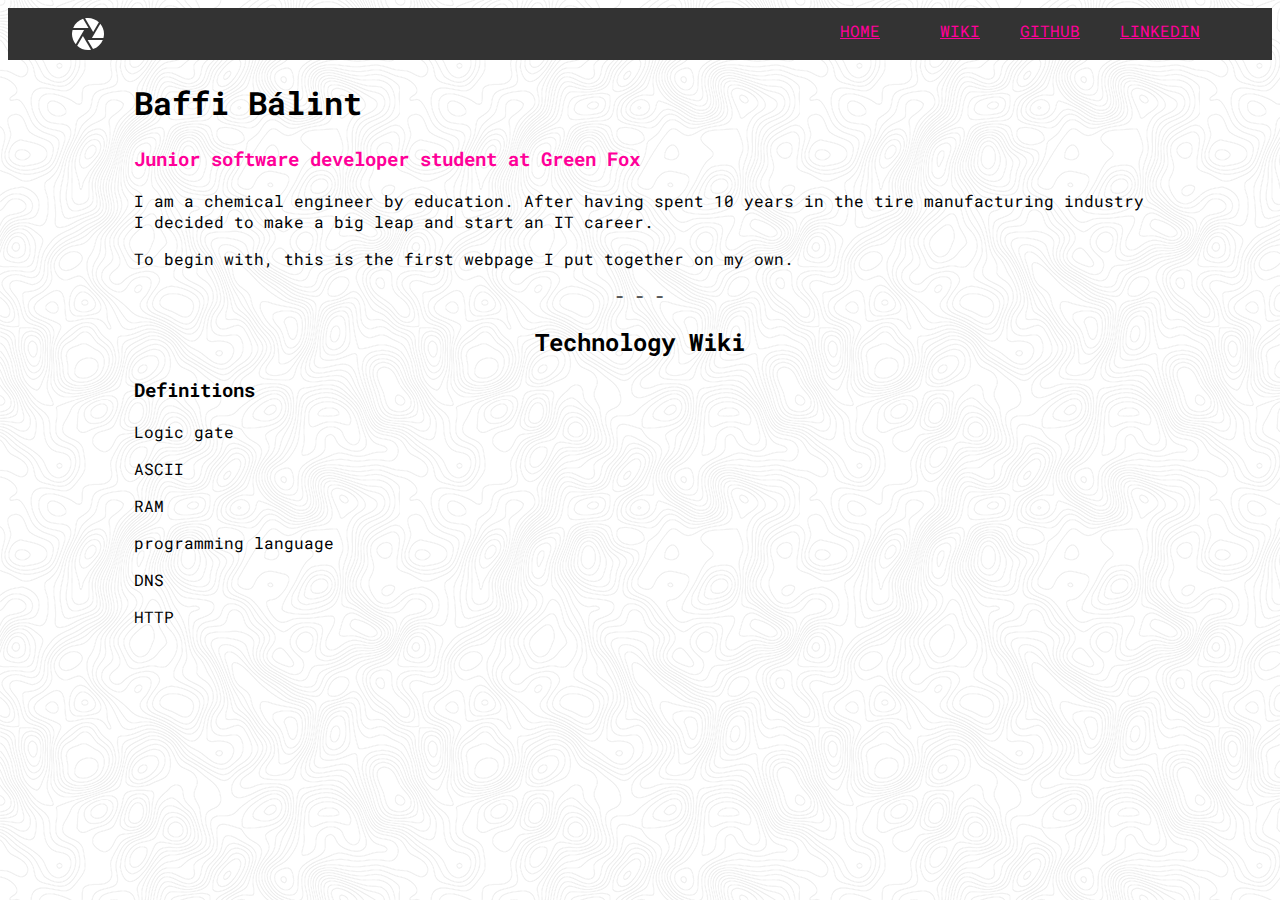
==== index.html @ ace21066 "index comment modified" ====
<!DOCTYPE html>
<html>

<!--jflrwfmiwrfmroifw-->

<head>
    <meta charset="UTF-8">
    <title>Baffi Bálint</title>
    <link rel="stylesheet" href="styles.css">
</head>

<body>
    <div id="header">
        <div style="display: inline-block;">
            <img src="assets/aperture.svg" alt="aperture" id="aperture">
        </div>
        <nav class="menu" style="display: inline-block;">
            <!-- comment-->
            <span><a href="index.html" id="home">HOME</a></span>
            <span><a href="https://wikipedia.org" target="blank" id="wiki">WIKI</a></span>
            <span><a href="https://github.com/bafbal/bafbal.github.io" target="blank" id="github">GITHUB</a></span>
            <span><a href="https://www.linkedin.com/in/balint-baffi/" target="blank" id="linkedin">LINKEDIN</a></span>
        </nav>

    </div>

    <div class="text">
        <h1>Baffi Bálint</h1>
        <h3 id="job-position">Junior software developer student at Green Fox</h3>
        <p>I am a chemical engineer by education. After having spent 10 years in the tire manufacturing industry I
            decided to make a big leap and start an IT career.</p>
        <p> To begin with, this is the first webpage I put together on my own.</p>
        <p id="dashes">- - -</p>
        <h2 id="techWiki">Technology Wiki</h2>
        <h3>Definitions</h3>
        <p>Logic gate</p>
        <p>ASCII</p>
        <p>RAM</p>
        <p>programming language</p>
        <p>DNS</p>
        <p>HTTP</p>
    </div>

</body>

</html>
---- styles.css ----
@import url('https://fonts.googleapis.com/css2?family=Roboto+Mono&display=swap');

body {
    background-image: url('assets/topography.png');
    font-family: 'Roboto Mono';
    /*padding: 0, 10%; */
}
.text { /* comment */
    margin: auto;
    padding-left: 10%;
    padding-right: 10%;
}

#job-position {
    color: #ff0099;
}

#dashes {
    text-align: center;
}

#techWiki {
    text-align: center;
}

a {
    color: #ff0099;
}

#header {
    background-color: #333333;
    height: 52px;
}

#aperture {
    margin-left: 200%;
    margin-top: 10px;
    height: 32px;
}


#home {
    position: absolute;
    top: 20px;
    right: 400px;
}

#wiki {
    position: absolute;
    top: 20px;
    right: 300px;
}

#github {
    position: absolute;
    top: 20px;
    right: 200px;
}

#linkedin {
    position: absolute;
    top: 20px;
    right: 80px;
}

/*.header-Pic::after {
    content: "...";
    display: block;
    text-align: center;
} */
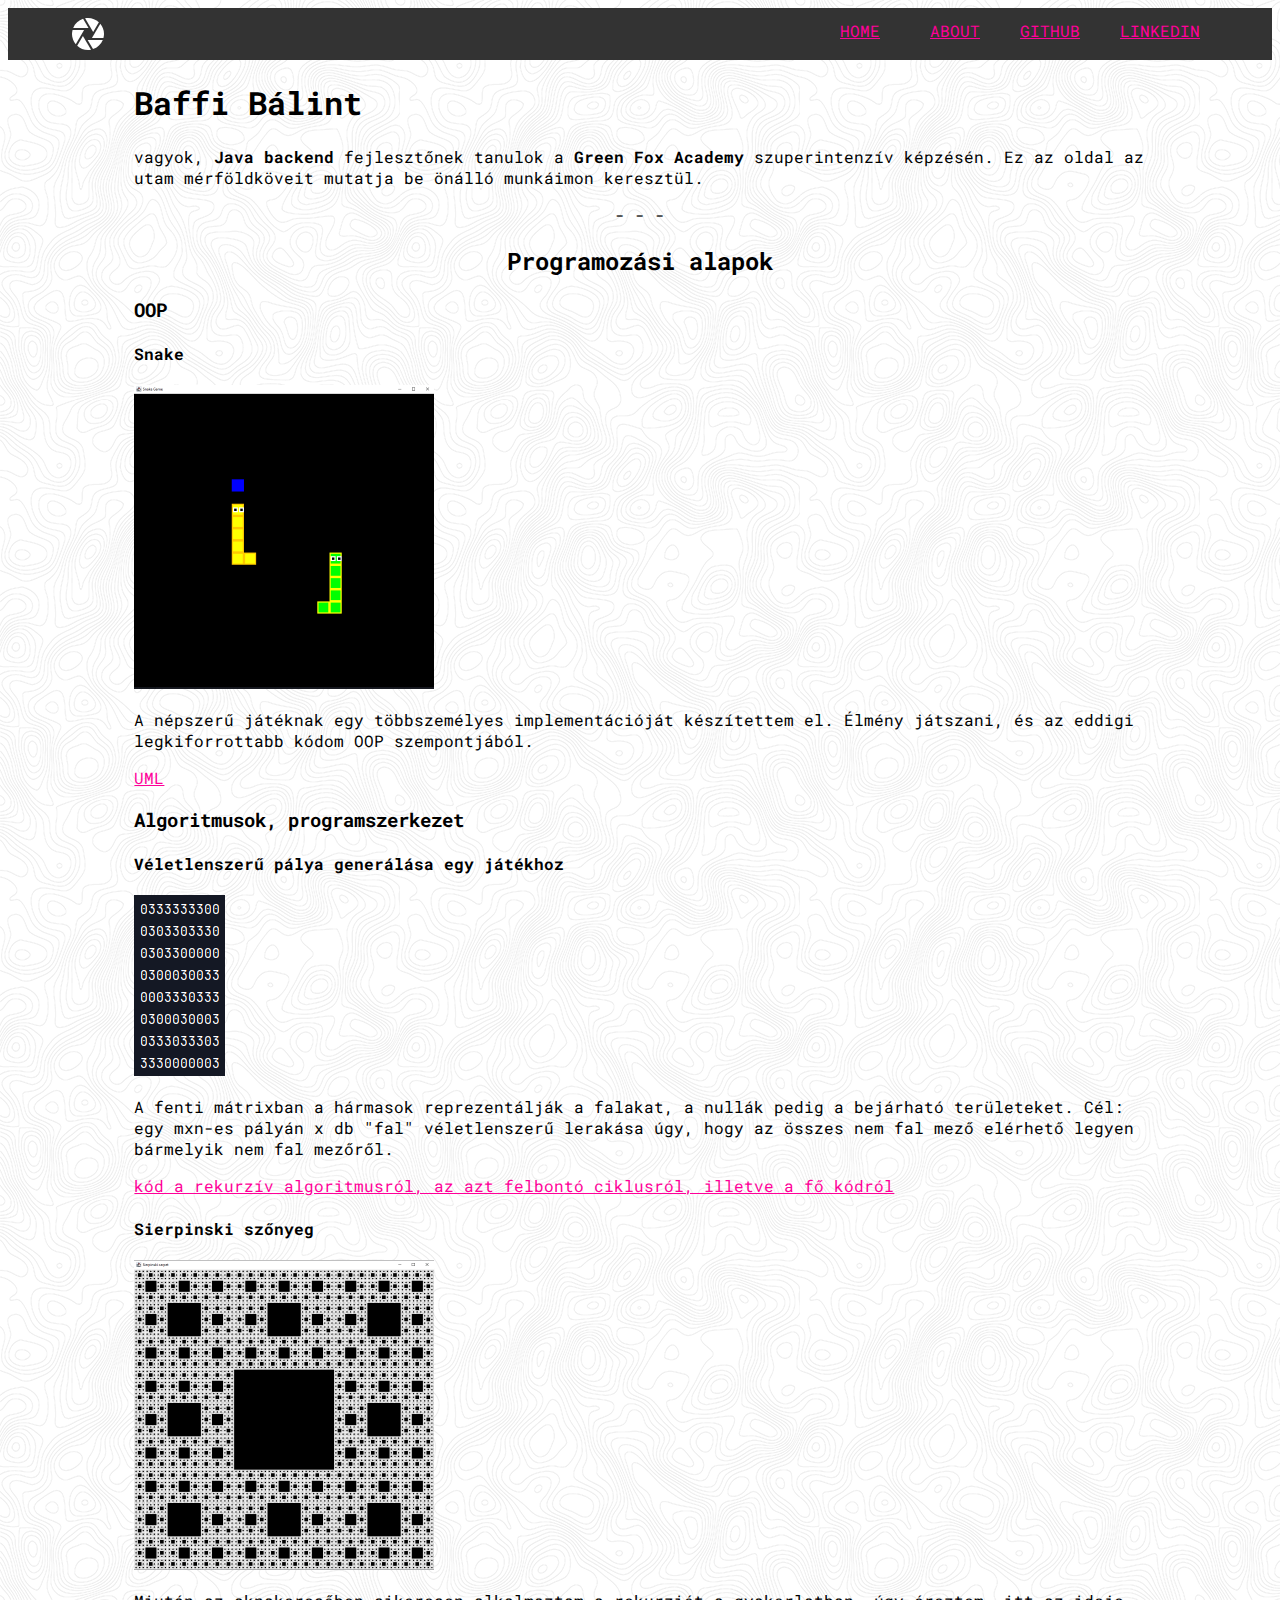
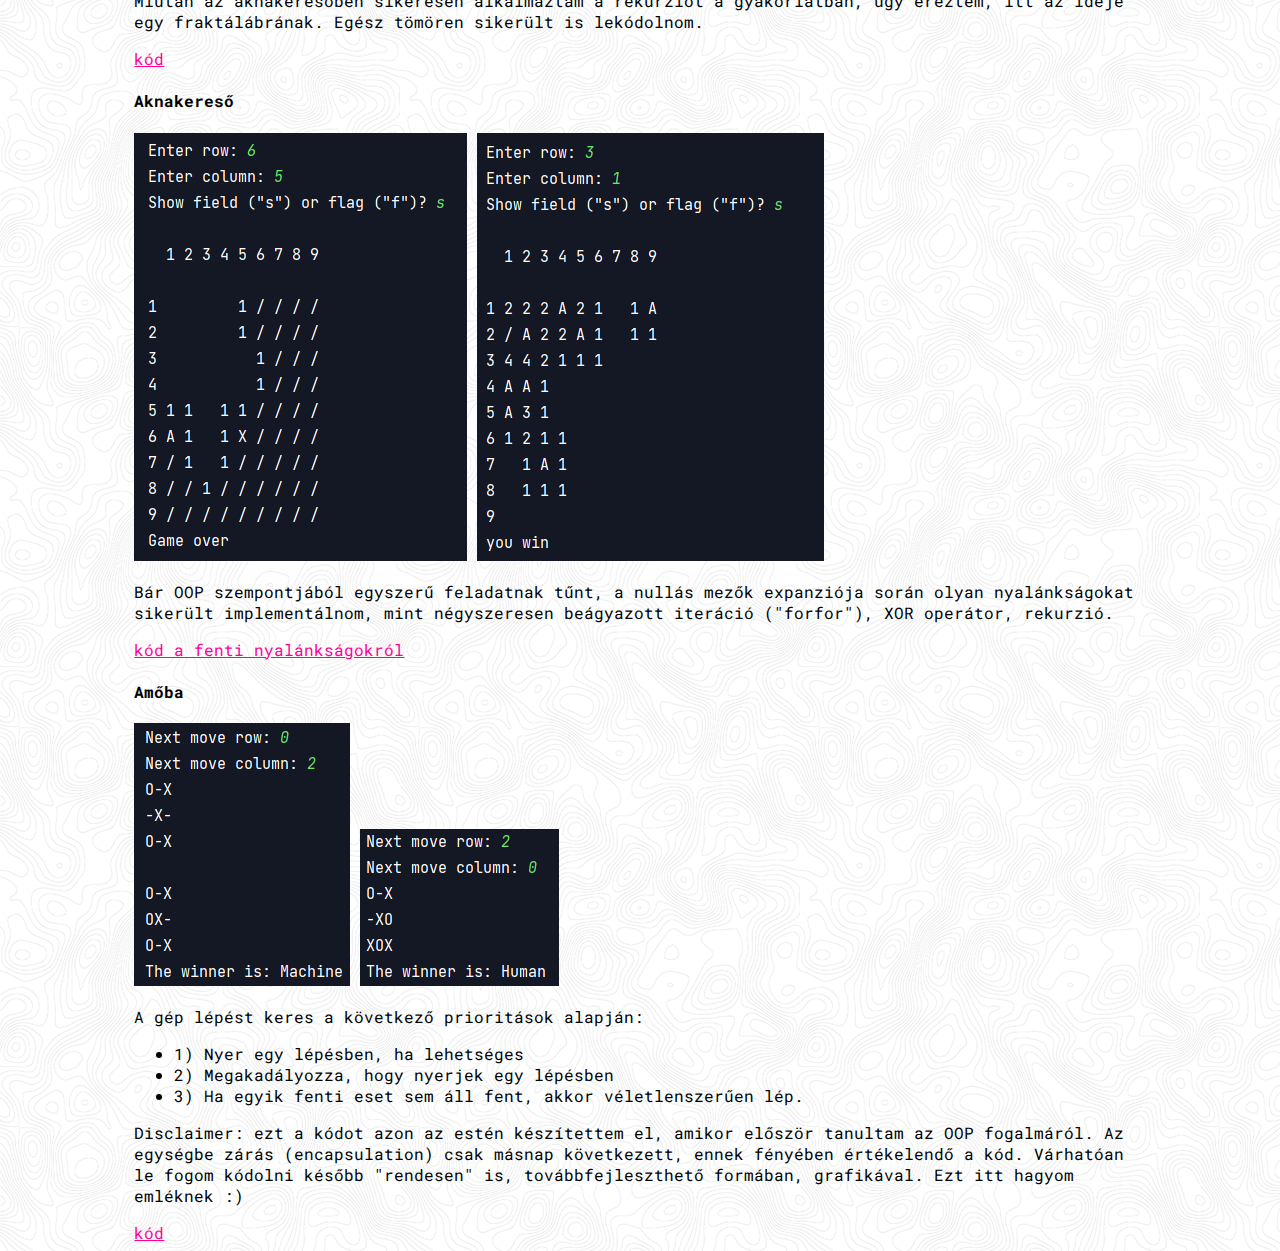
==== commit 8cd243a0: "turn into a real introduction page" ====
--- a/index.html
+++ b/index.html
@@ -1,7 +1,6 @@
 <!DOCTYPE html>
 <html>
 
-<!--jflrwfmiwrfmroifw-->
 
 <head>
     <meta charset="UTF-8">
@@ -17,7 +16,7 @@
         <nav class="menu" style="display: inline-block;">
             <!-- comment-->
             <span><a href="index.html" id="home">HOME</a></span>
-            <span><a href="https://wikipedia.org" target="blank" id="wiki">WIKI</a></span>
+            <span><a href="about.html" target="blank" id="cv">ABOUT</a></span>
             <span><a href="https://github.com/bafbal/bafbal.github.io" target="blank" id="github">GITHUB</a></span>
             <span><a href="https://www.linkedin.com/in/balint-baffi/" target="blank" id="linkedin">LINKEDIN</a></span>
         </nav>
@@ -26,19 +25,39 @@
 
     <div class="text">
         <h1>Baffi Bálint</h1>
-        <h3 id="job-position">Junior software developer student at Green Fox</h3>
-        <p>I am a chemical engineer by education. After having spent 10 years in the tire manufacturing industry I
-            decided to make a big leap and start an IT career.</p>
-        <p> To begin with, this is the first webpage I put together on my own.</p>
+        <p>vagyok, <strong>Java backend </strong> fejlesztőnek tanulok a <strong>Green Fox Academy</strong> szuperintenzív képzésén. Ez az oldal az utam mérföldköveit mutatja be önálló munkáimon keresztül.</p>
         <p id="dashes">- - -</p>
-        <h2 id="techWiki">Technology Wiki</h2>
-        <h3>Definitions</h3>
-        <p>Logic gate</p>
-        <p>ASCII</p>
-        <p>RAM</p>
-        <p>programming language</p>
-        <p>DNS</p>
-        <p>HTTP</p>
+        <h2 id="progbasics">Programozási alapok</h2>
+        <h3>OOP</h3>
+        <h4>Snake</h4>
+        <img src="assets/progbasics/snake/screenshot_resized.png" alt="Screenshot from snake game">
+        <p>A népszerű játéknak egy többszemélyes implementációját készítettem el. Élmény játszani, és az eddigi legkiforrottabb kódom OOP szempontjából.</p>
+        <a href="pb_oop_snake.html">UML</a>
+        <h3>Algoritmusok, programszerkezet</h3>
+        <h4>Véletlenszerű pálya generálása egy játékhoz</h4>
+        <img src="assets/progbasics/randommap/screenshot.png" alt="Screenshot of a matrix representing a random generated map">
+        <p>A fenti mátrixban a hármasok reprezentálják a falakat, a nullák pedig a bejárható területeket. Cél: egy mxn-es pályán x db "fal" véletlenszerű lerakása úgy, hogy az összes nem fal mező elérhető legyen bármelyik nem fal mezőről.</p>
+        <a href="pb_randommap.html">kód a rekurzív algoritmusról, az azt felbontó ciklusról, illetve a fő kódról</a>
+        <h4>Sierpinski szőnyeg</h4>
+        <img src="assets/progbasics/sierpinski/screenshot_resized.png" alt="Sierpinski carpet">
+        <p>Miután az aknakeresőben sikeresen alkalmaztam a rekurziót a gyakorlatban, úgy éreztem, itt az ideje egy fraktálábrának. Egész tömören sikerült is lekódolnom.</p>
+        <a href="pb_sierpinski.html">kód</a>
+        <h4>Aknakereső</h4>
+        <img src="assets/progbasics/minesweeper/screenshot.png" alt="lost game">
+        <img src="assets/progbasics/minesweeper/screenshot2 (3).png" alt="won game">
+        <p>Bár OOP szempontjából egyszerű feladatnak tűnt, a nullás mezők expanziója során olyan nyalánkságokat sikerült implementálnom, mint négyszeresen beágyazott iteráció ("forfor"), XOR operátor, rekurzió.</p>
+        <a href="pb_minesweeper.html">kód a fenti nyalánkságokról</a>
+        <h4>Amőba</h4>
+        <img src="assets/progbasics/tictactoe/screenshot_machineWins.png" alt="computer wins">
+        <img src="assets/progbasics/tictactoe/screenshot_humanWins.png" alt="human wins">
+        <p>A gép lépést keres a következő prioritások alapján:</p>
+        <ul>
+            <li>1) Nyer egy lépésben, ha lehetséges</li>
+            <li>2) Megakadályozza, hogy nyerjek egy lépésben</li>
+            <li>3) Ha egyik fenti eset sem áll fent, akkor véletlenszerűen lép.</li>
+        </ul>
+        <p>Disclaimer: ezt a kódot azon az estén készítettem el, amikor először tanultam az OOP fogalmáról. Az egységbe zárás (encapsulation) csak másnap következett, ennek fényében értékelendő a kód. Várhatóan le fogom kódolni később "rendesen" is, továbbfejleszthető formában, grafikával. Ezt itt hagyom emléknek :)</p>
+        <a href="pb_tictactoe.html">kód</a>
     </div>
 
 </body>
--- a/styles.css
+++ b/styles.css
@@ -19,7 +19,7 @@
     text-align: center;
 }
 
-#techWiki {
+#progbasics {
     text-align: center;
 }
 
@@ -45,7 +45,7 @@
     right: 400px;
 }
 
-#wiki {
+#cv {
     position: absolute;
     top: 20px;
     right: 300px;
@@ -62,10 +62,3 @@
     top: 20px;
     right: 80px;
 }
-
-/*.header-Pic::after {
-    content: "...";
-    display: block;
-    text-align: center;
-} */
-
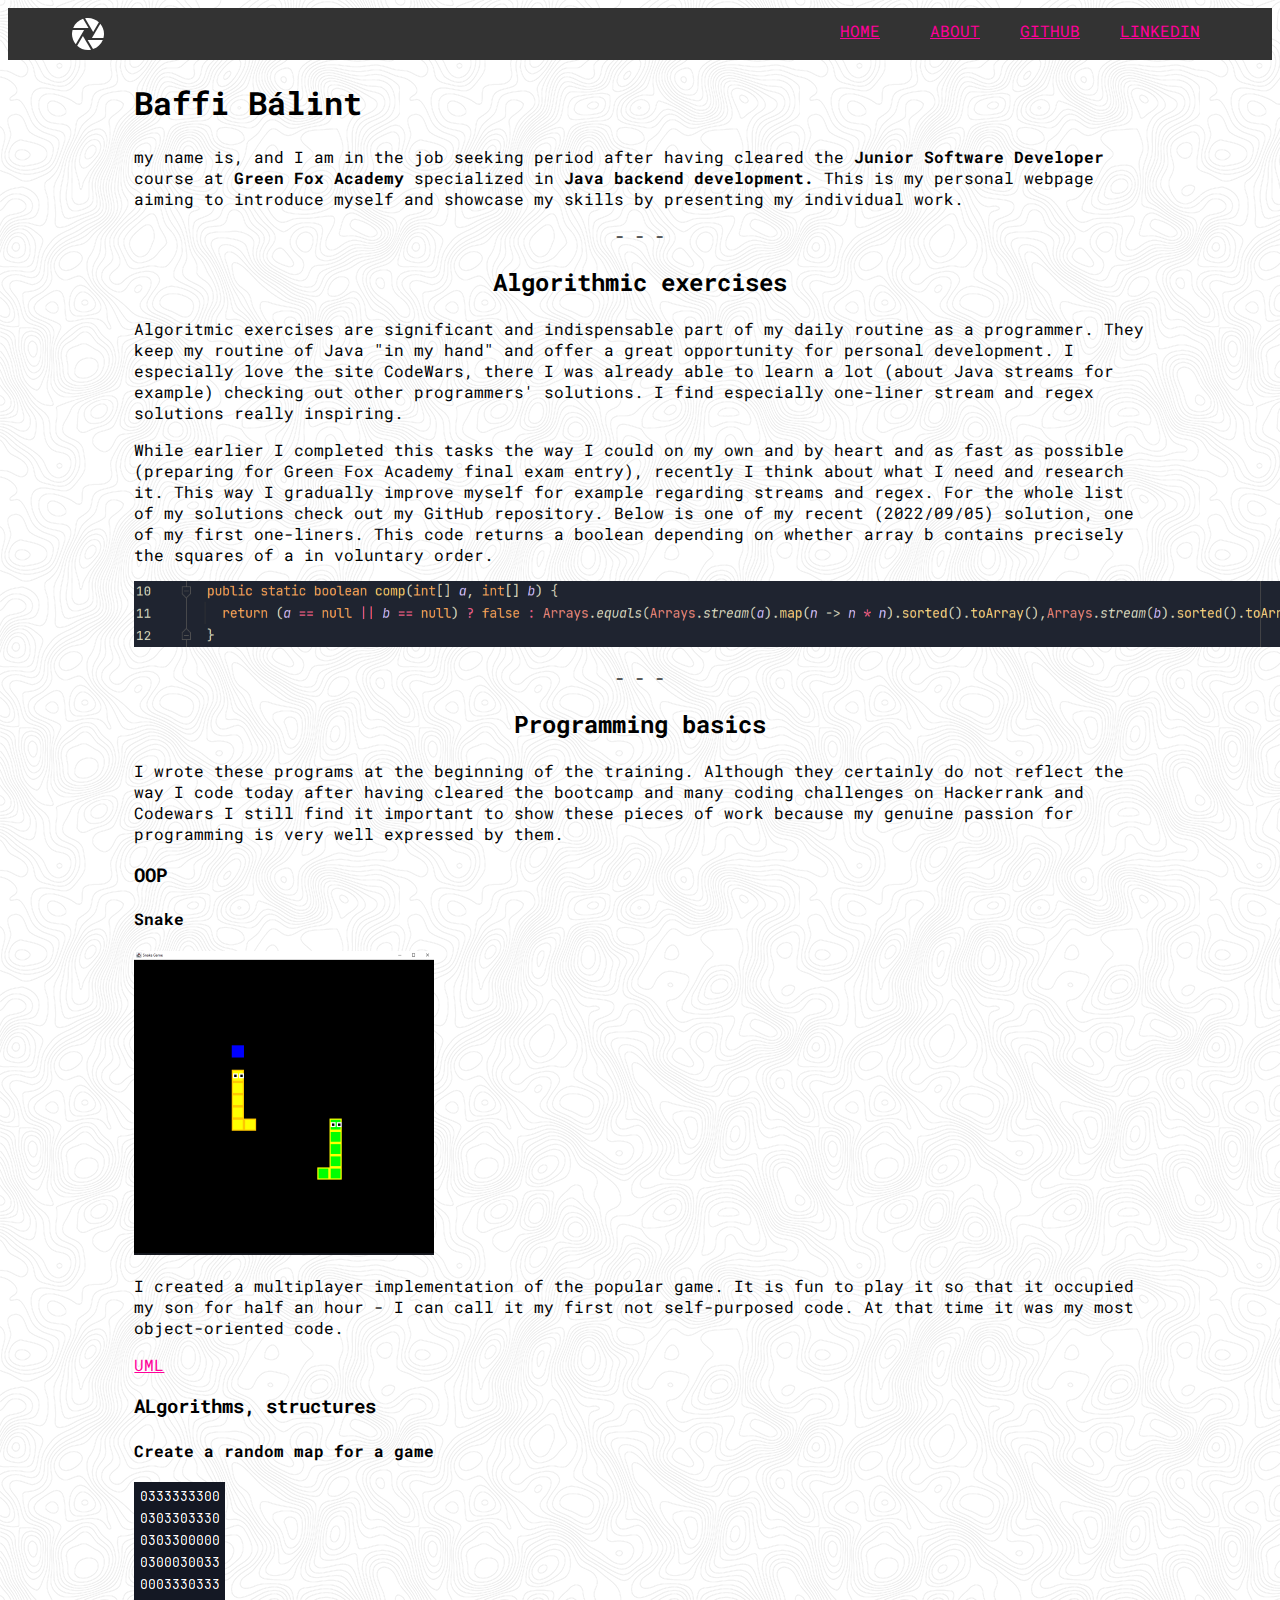
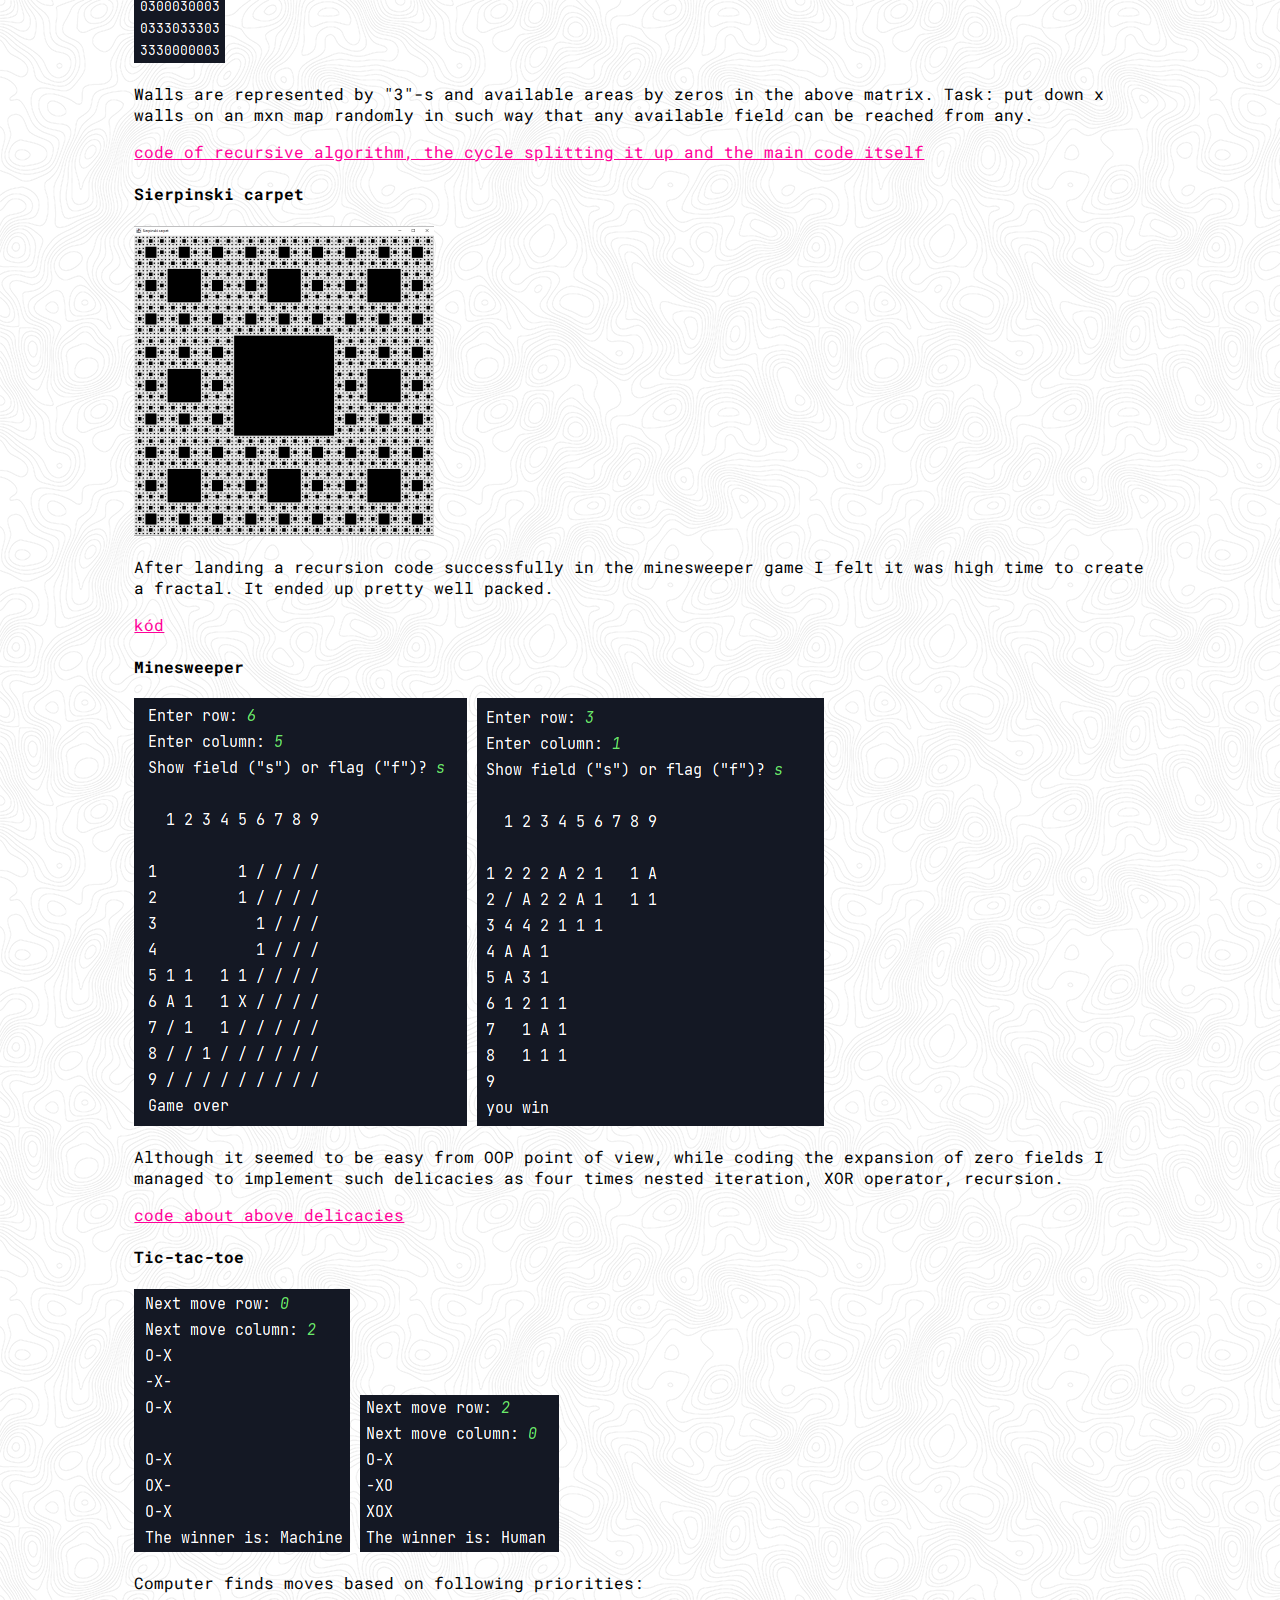
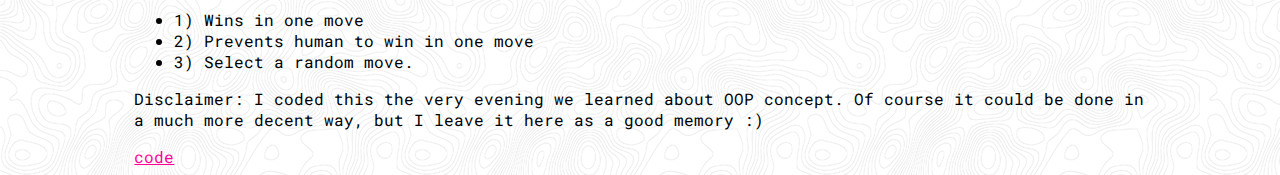
==== commit 26c46bd4: "added English" ====
--- a/index.html
+++ b/index.html
@@ -16,8 +16,8 @@
         <nav class="menu" style="display: inline-block;">
             <!-- comment-->
             <span><a href="index.html" id="home">HOME</a></span>
-            <span><a href="about.html" target="blank" id="cv">ABOUT</a></span>
-            <span><a href="https://github.com/bafbal/bafbal.github.io" target="blank" id="github">GITHUB</a></span>
+            <span><a href="about_EN.html" target="blank" id="cv">ABOUT</a></span>
+            <span><a href="https://github.com/bafbal" target="blank" id="github">GITHUB</a></span>
             <span><a href="https://www.linkedin.com/in/balint-baffi/" target="blank" id="linkedin">LINKEDIN</a></span>
         </nav>
 
@@ -25,39 +25,46 @@
 
     <div class="text">
         <h1>Baffi Bálint</h1>
-        <p>vagyok, <strong>Java backend </strong> fejlesztőnek tanulok a <strong>Green Fox Academy</strong> szuperintenzív képzésén. Ez az oldal az utam mérföldköveit mutatja be önálló munkáimon keresztül.</p>
+        <p>my name is, and I am in the job seeking period after having cleared the <strong>Junior Software Developer </strong> course at <strong>Green Fox Academy</strong> specialized in <strong>Java backend development.</strong> This is my personal webpage aiming to introduce myself and showcase my skills by presenting my individual work.</p>
+
         <p id="dashes">- - -</p>
-        <h2 id="progbasics">Programozási alapok</h2>
+        <h2 id="progbasics">Algorithmic exercises</h2>
+        <p>Algoritmic exercises are significant and indispensable part of my daily routine as a programmer. They keep my routine of Java "in my hand" and offer a great opportunity for personal development. I especially love the site CodeWars, there I was already able to learn a lot (about Java streams for example) checking out other programmers' solutions. I find especially one-liner stream and regex solutions really inspiring.</p>
+        <p>While earlier I completed this tasks the way I could on my own and by heart and as fast as possible (preparing for Green Fox Academy final exam entry), recently I think about what I need and research it. This way I gradually improve myself for example regarding streams and regex. For the whole list of my solutions check out my GitHub repository. Below is one of my recent (2022/09/05) solution, one of my first one-liners. This code returns a boolean depending on whether array b contains precisely the squares of a in voluntary order.</p>
+        <img src="assets/algorithmic_exercises/one_liner_mid.png" alt="one liner method">
+        <p id="dashes">- - -</p>
+        <h2 id="progbasics">Programming basics</h2>
+        <p>I wrote these programs at the beginning of the training. Although they certainly do not reflect the way I code today after having cleared the bootcamp and many coding challenges on Hackerrank and Codewars I still find it important to show these pieces of work because my genuine passion for programming is very well expressed by them.</p>
         <h3>OOP</h3>
         <h4>Snake</h4>
         <img src="assets/progbasics/snake/screenshot_resized.png" alt="Screenshot from snake game">
-        <p>A népszerű játéknak egy többszemélyes implementációját készítettem el. Élmény játszani, és az eddigi legkiforrottabb kódom OOP szempontjából.</p>
+        <p>I created a multiplayer implementation of the popular game. It is fun to play it so that it occupied my son for half an hour - I can call it my first not self-purposed code. At that time it was my most object-oriented code.</p>
         <a href="pb_oop_snake.html">UML</a>
-        <h3>Algoritmusok, programszerkezet</h3>
-        <h4>Véletlenszerű pálya generálása egy játékhoz</h4>
+        <h3>ALgorithms, structures</h3>
+        <h4>Create a random map for a game</h4>
         <img src="assets/progbasics/randommap/screenshot.png" alt="Screenshot of a matrix representing a random generated map">
-        <p>A fenti mátrixban a hármasok reprezentálják a falakat, a nullák pedig a bejárható területeket. Cél: egy mxn-es pályán x db "fal" véletlenszerű lerakása úgy, hogy az összes nem fal mező elérhető legyen bármelyik nem fal mezőről.</p>
-        <a href="pb_randommap.html">kód a rekurzív algoritmusról, az azt felbontó ciklusról, illetve a fő kódról</a>
-        <h4>Sierpinski szőnyeg</h4>
+        <p>Walls are represented by "3"-s and available areas by zeros in the above matrix. Task: put down x walls on an mxn map randomly in such way that any available field can be reached from any.</p>
+        <a href="pb_randommap.html">code of recursive algorithm, the cycle splitting it up and the main code itself</a>
+        <h4>Sierpinski carpet</h4>
         <img src="assets/progbasics/sierpinski/screenshot_resized.png" alt="Sierpinski carpet">
-        <p>Miután az aknakeresőben sikeresen alkalmaztam a rekurziót a gyakorlatban, úgy éreztem, itt az ideje egy fraktálábrának. Egész tömören sikerült is lekódolnom.</p>
+        <p>After landing a recursion code successfully in the minesweeper game I felt it was high time to create a fractal. It ended up pretty well packed.</p>
         <a href="pb_sierpinski.html">kód</a>
-        <h4>Aknakereső</h4>
+        <h4>Minesweeper</h4>
         <img src="assets/progbasics/minesweeper/screenshot.png" alt="lost game">
         <img src="assets/progbasics/minesweeper/screenshot2 (3).png" alt="won game">
-        <p>Bár OOP szempontjából egyszerű feladatnak tűnt, a nullás mezők expanziója során olyan nyalánkságokat sikerült implementálnom, mint négyszeresen beágyazott iteráció ("forfor"), XOR operátor, rekurzió.</p>
-        <a href="pb_minesweeper.html">kód a fenti nyalánkságokról</a>
-        <h4>Amőba</h4>
+        <p>Although it seemed to be easy from OOP point of view, while coding the expansion of zero fields I managed to implement such delicacies as four times nested iteration, XOR operator, recursion.</p>
+        <a href="pb_minesweeper.html">code about above delicacies</a>
+        <h4>Tic-tac-toe</h4>
         <img src="assets/progbasics/tictactoe/screenshot_machineWins.png" alt="computer wins">
         <img src="assets/progbasics/tictactoe/screenshot_humanWins.png" alt="human wins">
-        <p>A gép lépést keres a következő prioritások alapján:</p>
+        <p>Computer finds moves based on following priorities:</p>
         <ul>
-            <li>1) Nyer egy lépésben, ha lehetséges</li>
-            <li>2) Megakadályozza, hogy nyerjek egy lépésben</li>
-            <li>3) Ha egyik fenti eset sem áll fent, akkor véletlenszerűen lép.</li>
+            <li>1) Wins in one move</li>
+            <li>2) Prevents human to win in one move</li>
+            <li>3) Select a random move.</li>
         </ul>
-        <p>Disclaimer: ezt a kódot azon az estén készítettem el, amikor először tanultam az OOP fogalmáról. Az egységbe zárás (encapsulation) csak másnap következett, ennek fényében értékelendő a kód. Várhatóan le fogom kódolni később "rendesen" is, továbbfejleszthető formában, grafikával. Ezt itt hagyom emléknek :)</p>
-        <a href="pb_tictactoe.html">kód</a>
+        <p>Disclaimer: I coded this the very evening we learned about OOP concept. Of course it could be done in a much more decent way, but I leave it here as a good memory :)</p>
+        <a href="pb_tictactoe.html">code</a>
     </div>
 
 </body>
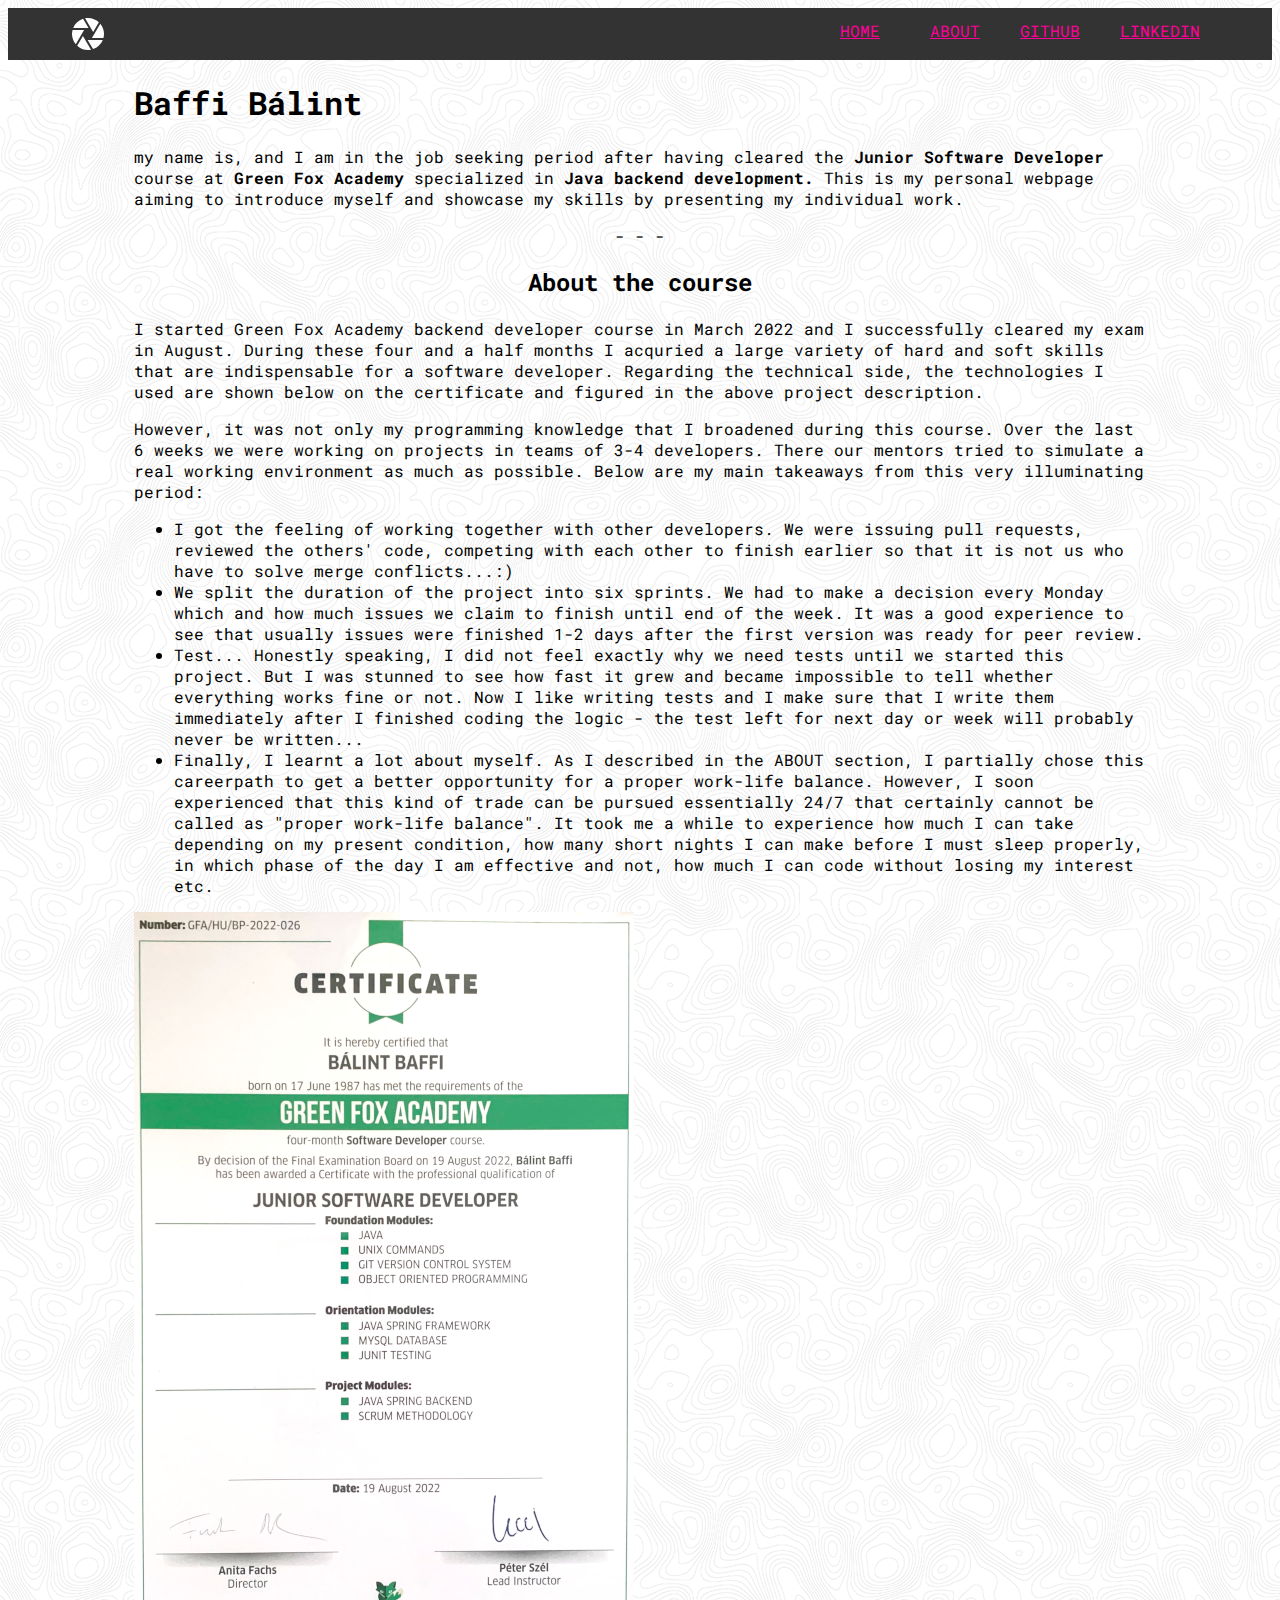
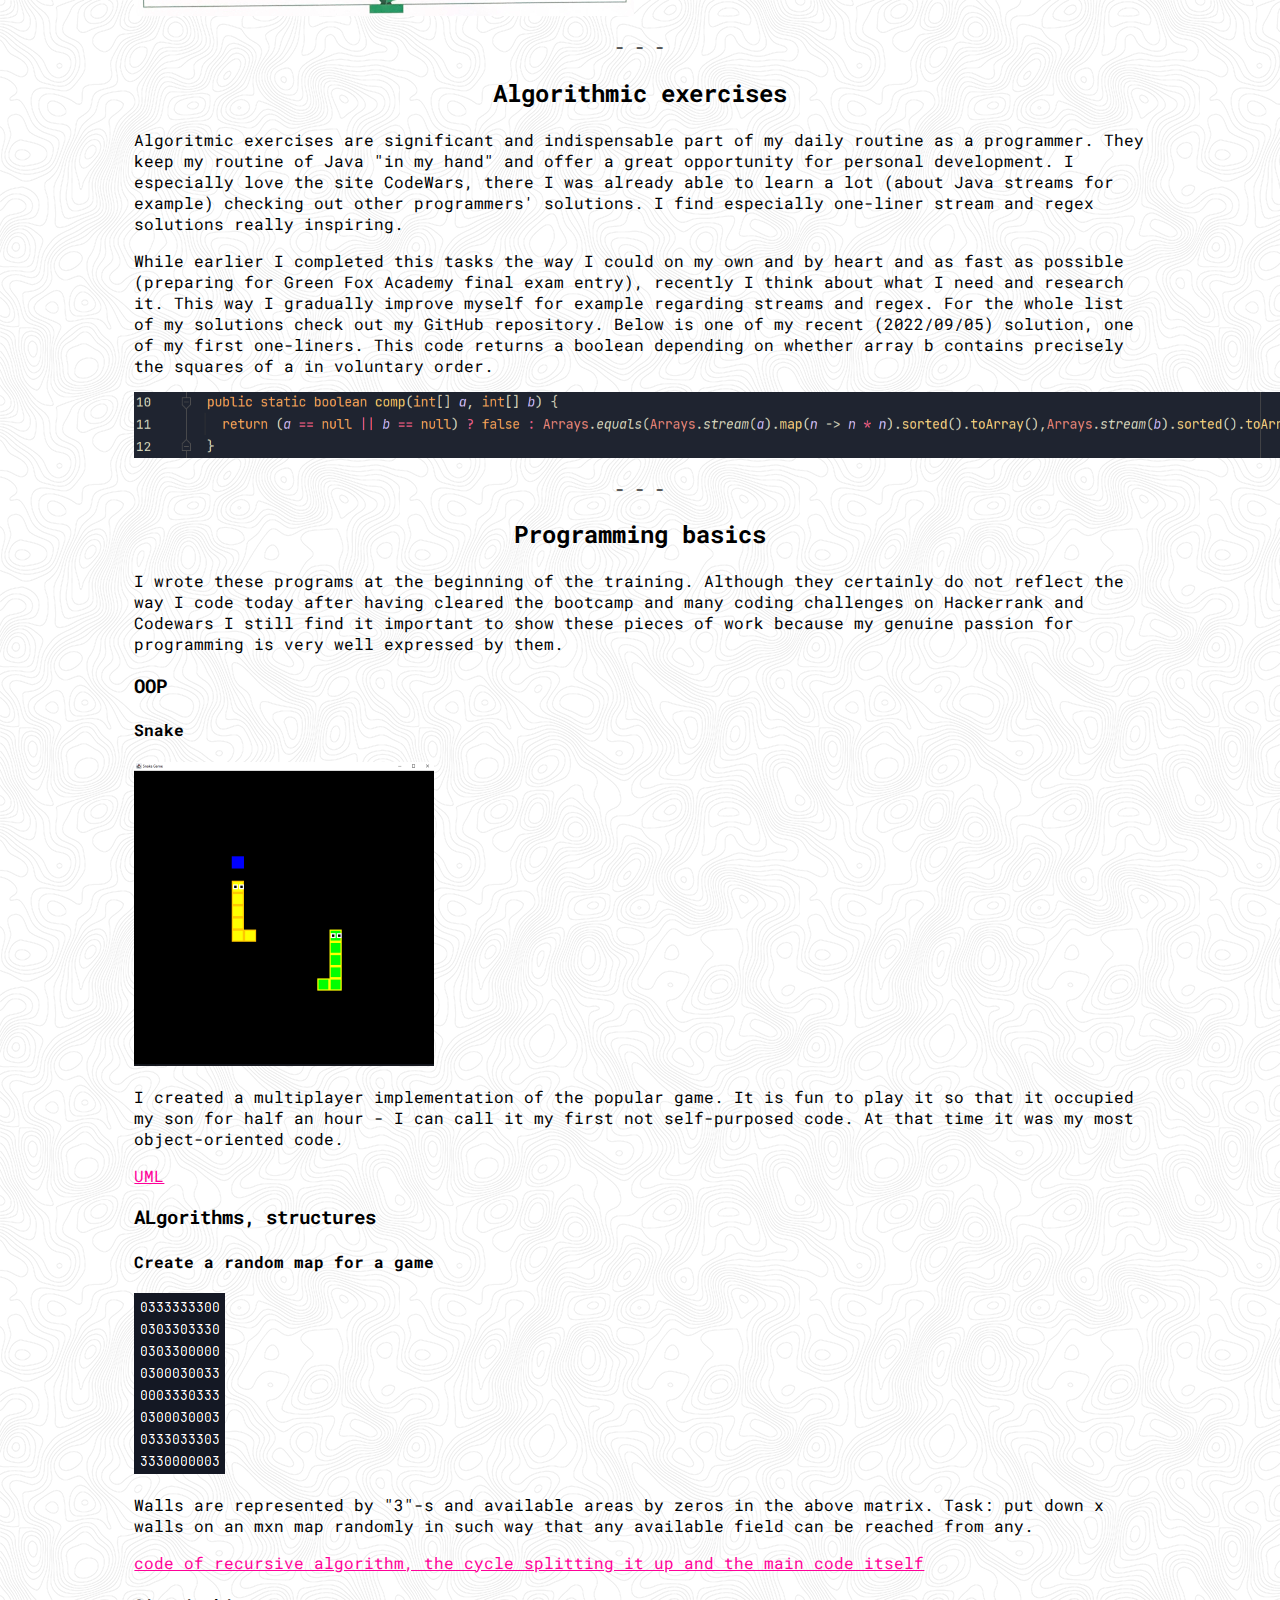
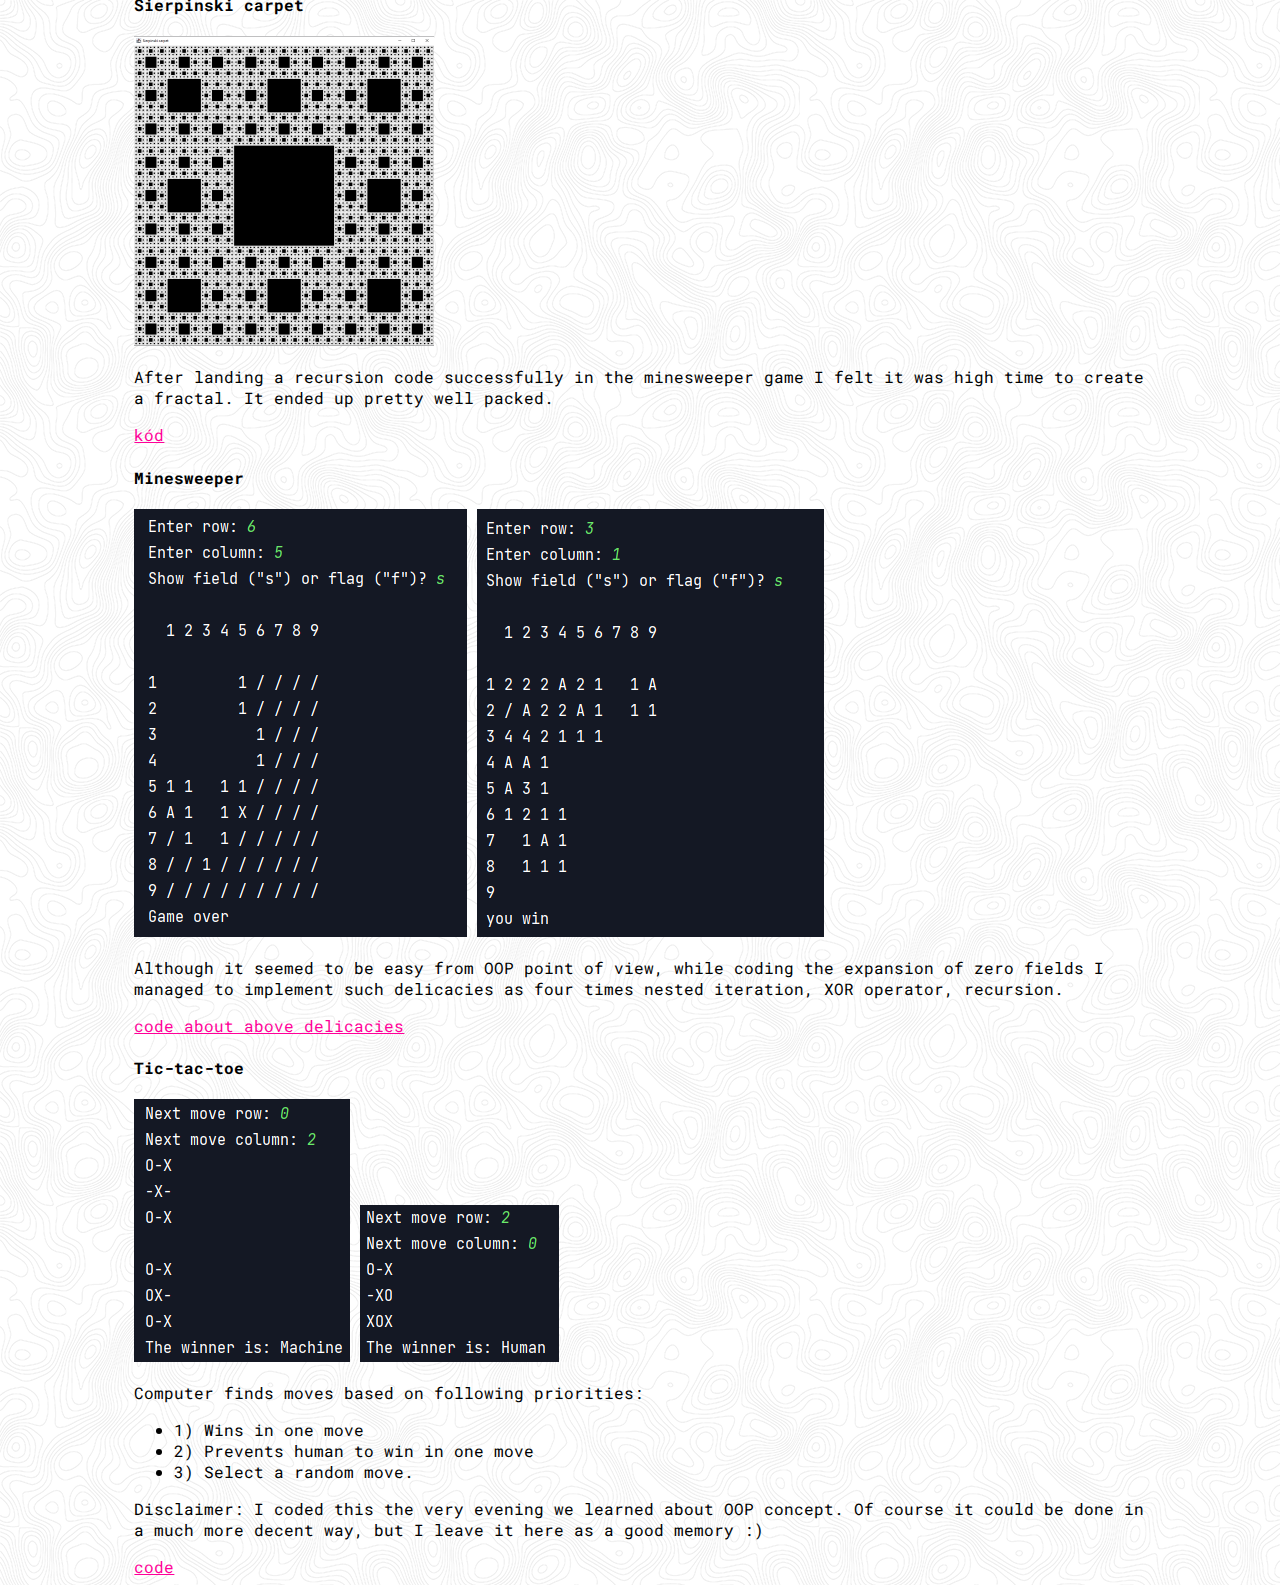
==== commit 50361a1d: "add course description" ====
--- a/index.html
+++ b/index.html
@@ -26,6 +26,18 @@
     <div class="text">
         <h1>Baffi Bálint</h1>
         <p>my name is, and I am in the job seeking period after having cleared the <strong>Junior Software Developer </strong> course at <strong>Green Fox Academy</strong> specialized in <strong>Java backend development.</strong> This is my personal webpage aiming to introduce myself and showcase my skills by presenting my individual work.</p>
+        
+        <p id="dashes">- - -</p>
+        <h2 id="progbasics">About the course</h2>
+        <p>I started Green Fox Academy backend developer course in March 2022 and I successfully cleared my exam in August. During these four and a half months I acquried a large variety of hard and soft skills that are indispensable for a software developer. Regarding the technical side, the technologies I used are shown below on the certificate and figured in the above project description.</p>
+        <p>However, it was not only my programming knowledge that I broadened during this course. Over the last 6 weeks we were working on projects in teams of 3-4 developers. There our mentors tried to simulate a real working environment as much as possible. Below are my main takeaways from this very illuminating period:</p>
+        <ul>
+            <li>I got the feeling of working together with other developers. We were issuing pull requests, reviewed the others' code, competing with each other to finish earlier so that it is not us who have to solve merge conflicts...:)</li>
+            <li>We split the duration of the project into six sprints. We had to make a decision every Monday which and how much issues we claim to finish until end of the week. It was a good experience to see that usually issues were finished 1-2 days after the first version was ready for peer review.</li>
+            <li>Test... Honestly speaking, I did not feel exactly why we need tests until we started this project. But I was stunned to see how fast it grew and became impossible to tell whether everything works fine or not. Now I like writing tests and I make sure that I write them immediately after I finished coding the logic - the test left for next day or week will probably never be written... </li>
+            <li>Finally, I learnt a lot about myself. As I described in the ABOUT section, I partially chose this careerpath to get a better opportunity for a proper work-life balance. However, I soon experienced that this kind of trade can be pursued essentially 24/7 that certainly cannot be called as "proper work-life balance". It took me a while to experience how much I can take depending on my present condition, how many short nights I can make before I must sleep properly, in which phase of the day I am effective and not, how much I can code without losing my interest etc.</li>
+        </ul>
+        <img src="assets/the_course/certificate.jpg" alt="certificate">
 
         <p id="dashes">- - -</p>
         <h2 id="progbasics">Algorithmic exercises</h2>
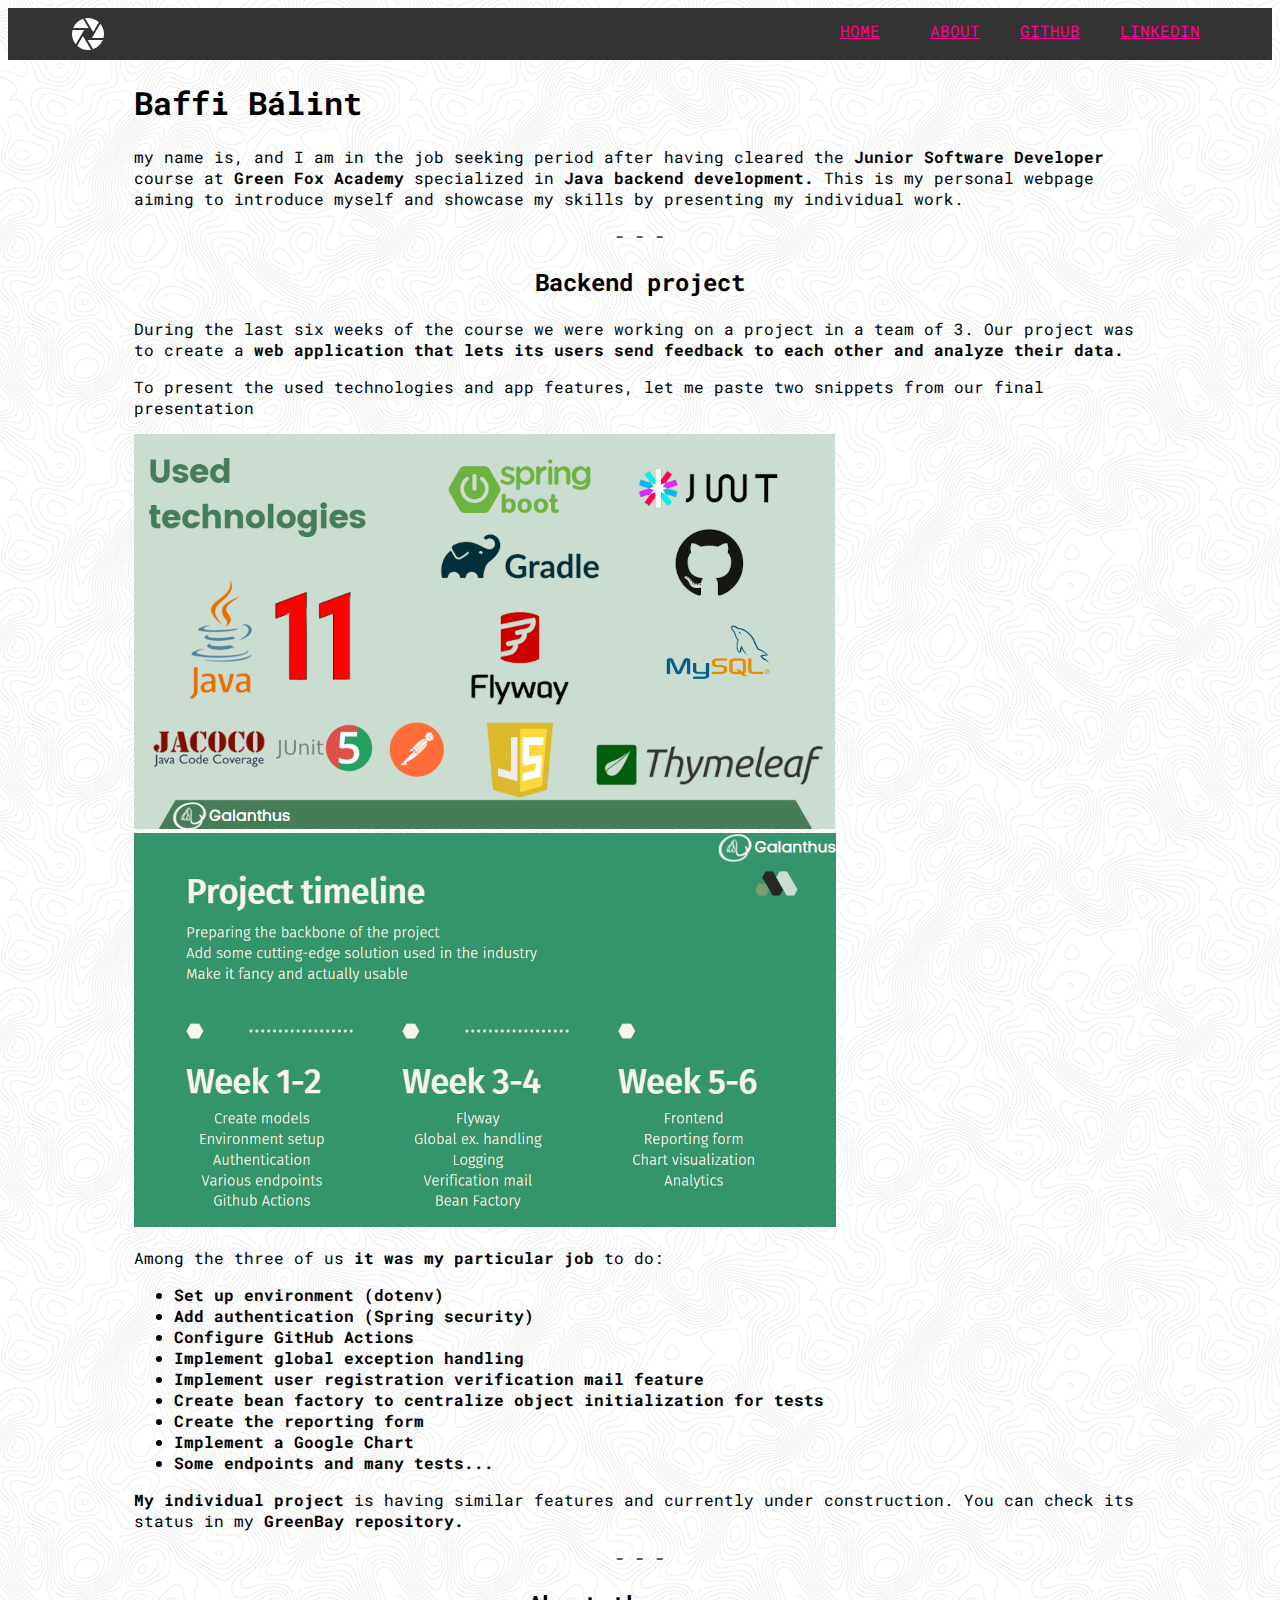
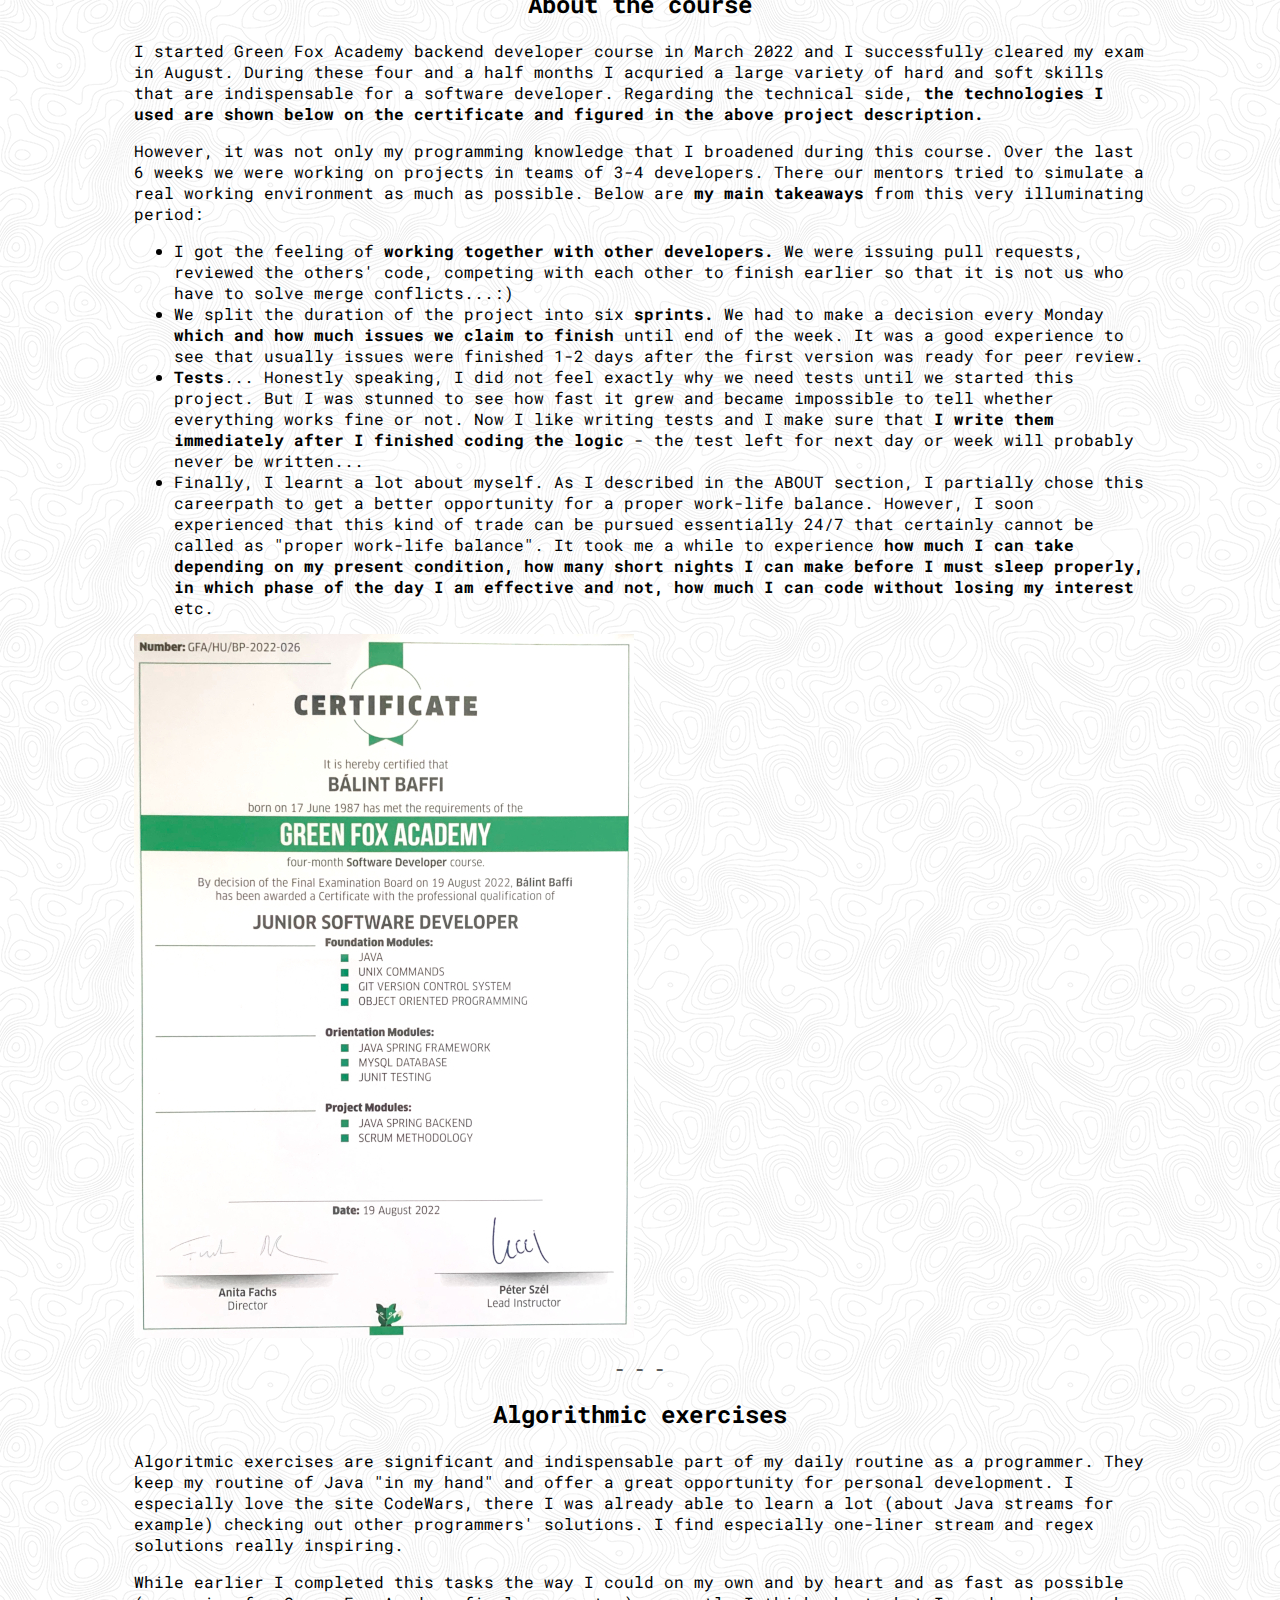
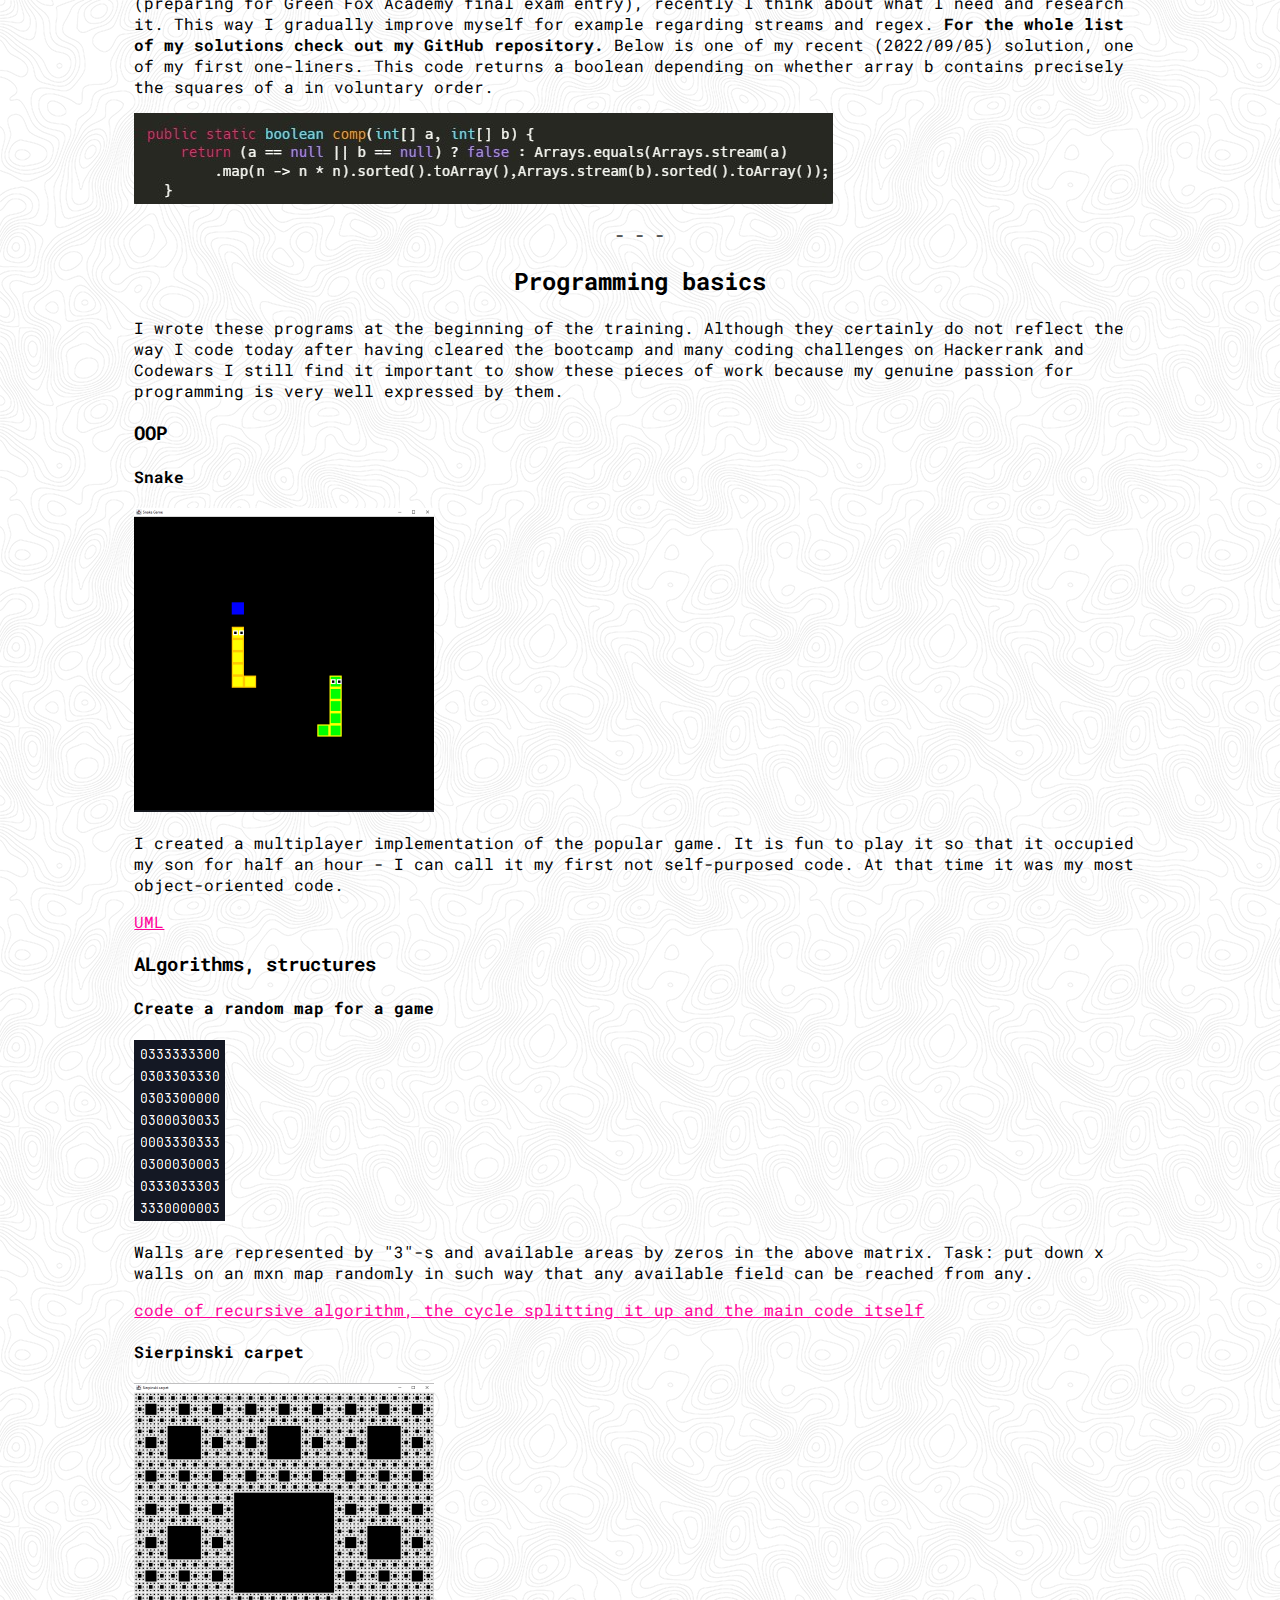
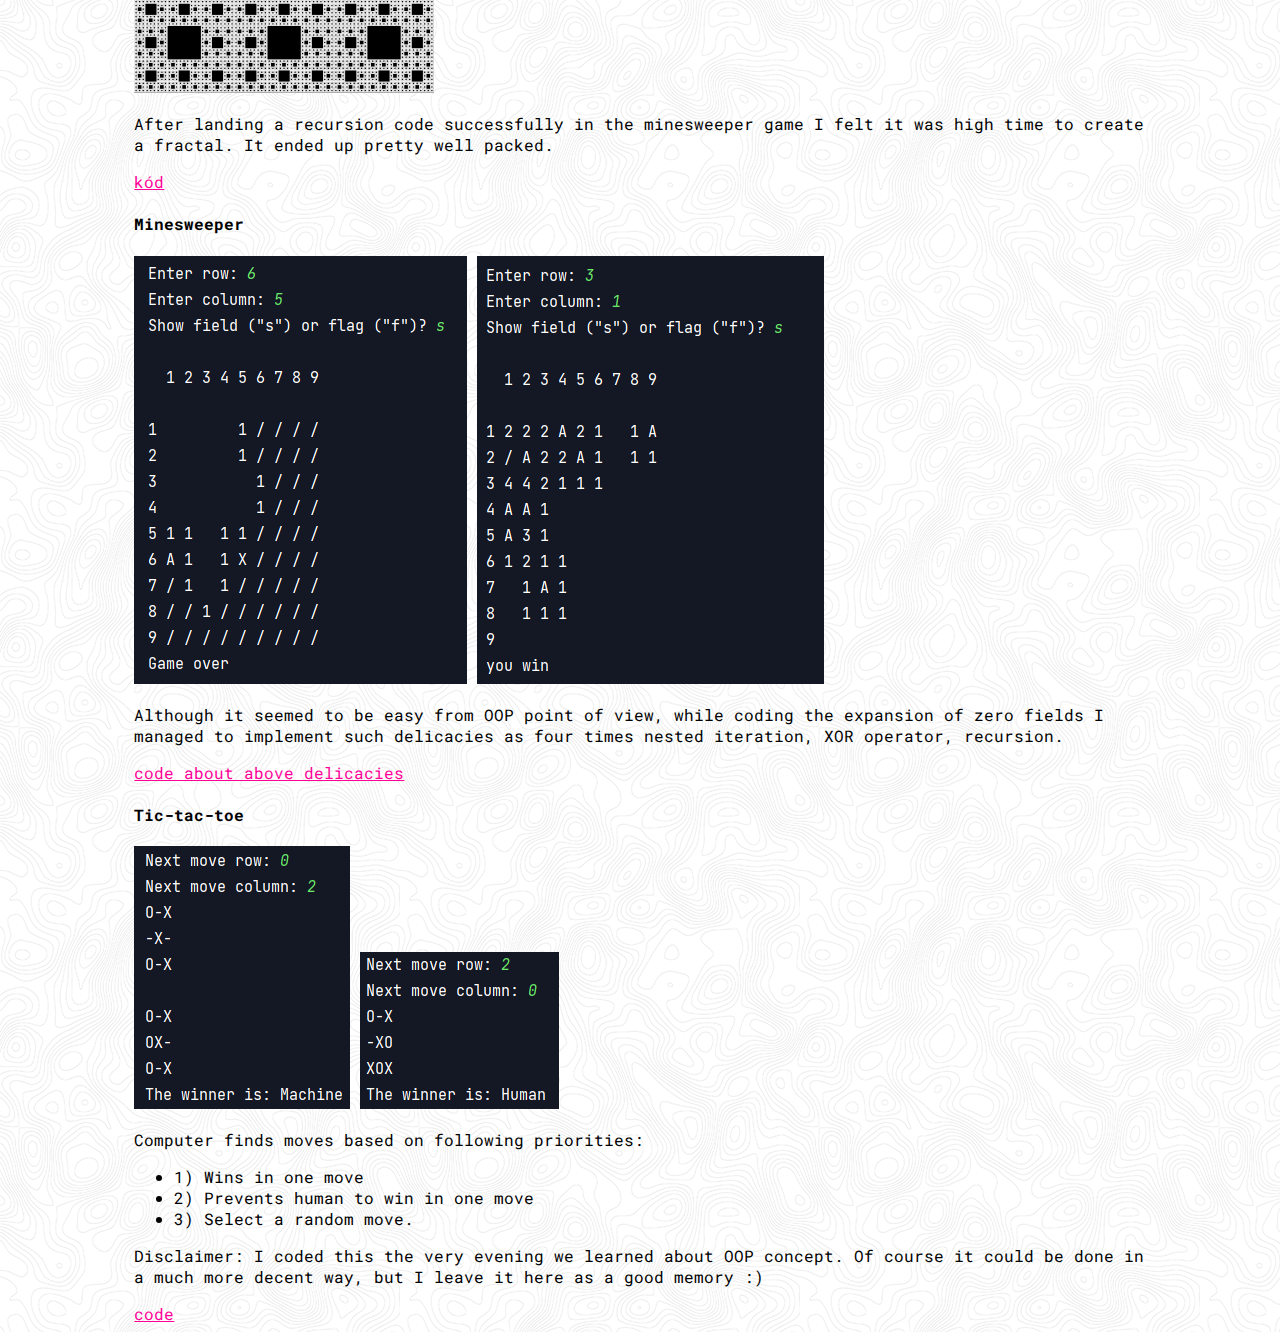
==== commit b743abc2: "add project and emphasis" ====
--- a/index.html
+++ b/index.html
@@ -25,46 +25,112 @@
 
     <div class="text">
         <h1>Baffi Bálint</h1>
-        <p>my name is, and I am in the job seeking period after having cleared the <strong>Junior Software Developer </strong> course at <strong>Green Fox Academy</strong> specialized in <strong>Java backend development.</strong> This is my personal webpage aiming to introduce myself and showcase my skills by presenting my individual work.</p>
-        
+        <p>my name is, and I am in the job seeking period after having cleared the <strong>Junior Software Developer
+            </strong> course at <strong>Green Fox Academy</strong> specialized in <strong>Java backend
+                development.</strong> This is my personal webpage aiming to introduce myself and showcase my skills by
+            presenting my individual work.</p>
+
+        <p id="dashes">- - -</p>
+        <h2 id="progbasics">Backend project</h2>
+        <p>During the last six weeks of the course we were working on a project in a team of 3. Our project was to
+            create a <strong>web application that lets its users send feedback to each other and analyze their
+                data.</strong></p>
+        <p>To present the used technologies and app features, let me paste two snippets from our final presentation</p>
+        <img src="assets/project/technologies.jpg" alt="technologies"><br>
+        <img src="assets/project/timeline.jpg" alt="timeline">
+        <p>Among the three of us <strong>it was my particular job</strong> to do:</p>
+        <ul>
+            <strong>
+                <li>Set up environment (dotenv)</li>
+                <li>Add authentication (Spring security)</li>
+                <li>Configure GitHub Actions</li>
+                <li>Implement global exception handling</li>
+                <li>Implement user registration verification mail feature</li>
+                <li>Create bean factory to centralize object initialization for tests</li>
+                <li>Create the reporting form</li>
+                <li>Implement a Google Chart</li>
+                <li>Some endpoints and many tests...</li>
+            </strong>
+        </ul>
+        <p><strong>My individual project</strong> is having similar features and currently under construction. You can
+            check its status in my <strong>GreenBay repository.</strong></p>
+
         <p id="dashes">- - -</p>
         <h2 id="progbasics">About the course</h2>
-        <p>I started Green Fox Academy backend developer course in March 2022 and I successfully cleared my exam in August. During these four and a half months I acquried a large variety of hard and soft skills that are indispensable for a software developer. Regarding the technical side, the technologies I used are shown below on the certificate and figured in the above project description.</p>
-        <p>However, it was not only my programming knowledge that I broadened during this course. Over the last 6 weeks we were working on projects in teams of 3-4 developers. There our mentors tried to simulate a real working environment as much as possible. Below are my main takeaways from this very illuminating period:</p>
+        <p>I started Green Fox Academy backend developer course in March 2022 and I successfully cleared my exam in
+            August. During these four and a half months I acquried a large variety of hard and soft skills that are
+            indispensable for a software developer. Regarding the technical side, <strong>the technologies I used are
+                shown below on the certificate and figured in the above project description.</strong></p>
+        <p>However, it was not only my programming knowledge that I broadened during this course. Over the last 6 weeks
+            we were working on projects in teams of 3-4 developers. There our mentors tried to simulate a real working
+            environment as much as possible. Below are <strong>my main takeaways</strong> from this very illuminating
+            period:</p>
         <ul>
-            <li>I got the feeling of working together with other developers. We were issuing pull requests, reviewed the others' code, competing with each other to finish earlier so that it is not us who have to solve merge conflicts...:)</li>
-            <li>We split the duration of the project into six sprints. We had to make a decision every Monday which and how much issues we claim to finish until end of the week. It was a good experience to see that usually issues were finished 1-2 days after the first version was ready for peer review.</li>
-            <li>Test... Honestly speaking, I did not feel exactly why we need tests until we started this project. But I was stunned to see how fast it grew and became impossible to tell whether everything works fine or not. Now I like writing tests and I make sure that I write them immediately after I finished coding the logic - the test left for next day or week will probably never be written... </li>
-            <li>Finally, I learnt a lot about myself. As I described in the ABOUT section, I partially chose this careerpath to get a better opportunity for a proper work-life balance. However, I soon experienced that this kind of trade can be pursued essentially 24/7 that certainly cannot be called as "proper work-life balance". It took me a while to experience how much I can take depending on my present condition, how many short nights I can make before I must sleep properly, in which phase of the day I am effective and not, how much I can code without losing my interest etc.</li>
+            <li>I got the feeling of <strong>working together with other developers.</strong> We were issuing pull
+                requests, reviewed the others' code, competing with each other to finish earlier so that it is not us
+                who have to solve merge conflicts...:)</li>
+            <li>We split the duration of the project into six <strong>sprints.</strong> We had to make a decision every
+                Monday <strong>which and how much issues we claim to finish</strong> until end of the week. It was a
+                good experience to see that usually issues were finished 1-2 days after the first version was ready for
+                peer review.</li>
+            <li><strong>Tests</strong>... Honestly speaking, I did not feel exactly why we need tests until we started
+                this project. But I was stunned to see how fast it grew and became impossible to tell whether everything
+                works fine or not. Now I like writing tests and I make sure that <strong>I write them immediately after
+                    I finished coding the logic</strong> - the test left for next day or week will probably never be
+                written... </li>
+            <li>Finally, I learnt a lot about myself. As I described in the ABOUT section, I partially chose this
+                careerpath to get a better opportunity for a proper work-life balance. However, I soon experienced that
+                this kind of trade can be pursued essentially 24/7 that certainly cannot be called as "proper work-life
+                balance". It took me a while to experience <strong>how much I can take depending on my present
+                    condition, how many short nights I can make before I must sleep properly, in which phase of the day
+                    I am effective and not, how much I can code without losing my interest</strong> etc.</li>
         </ul>
         <img src="assets/the_course/certificate.jpg" alt="certificate">
 
         <p id="dashes">- - -</p>
         <h2 id="progbasics">Algorithmic exercises</h2>
-        <p>Algoritmic exercises are significant and indispensable part of my daily routine as a programmer. They keep my routine of Java "in my hand" and offer a great opportunity for personal development. I especially love the site CodeWars, there I was already able to learn a lot (about Java streams for example) checking out other programmers' solutions. I find especially one-liner stream and regex solutions really inspiring.</p>
-        <p>While earlier I completed this tasks the way I could on my own and by heart and as fast as possible (preparing for Green Fox Academy final exam entry), recently I think about what I need and research it. This way I gradually improve myself for example regarding streams and regex. For the whole list of my solutions check out my GitHub repository. Below is one of my recent (2022/09/05) solution, one of my first one-liners. This code returns a boolean depending on whether array b contains precisely the squares of a in voluntary order.</p>
-        <img src="assets/algorithmic_exercises/one_liner_mid.png" alt="one liner method">
+        <p>Algoritmic exercises are significant and indispensable part of my daily routine as a programmer. They keep my
+            routine of Java "in my hand" and offer a great opportunity for personal development. I especially love the
+            site CodeWars, there I was already able to learn a lot (about Java streams for example) checking out other
+            programmers' solutions. I find especially one-liner stream and regex solutions really inspiring.</p>
+        <p>While earlier I completed this tasks the way I could on my own and by heart and as fast as possible
+            (preparing for Green Fox Academy final exam entry), recently I think about what I need and research it. This
+            way I gradually improve myself for example regarding streams and regex. <strong>For the whole list of my
+                solutions check out my GitHub repository.</strong> Below is one of my recent (2022/09/05) solution, one
+            of my first one-liners. This code returns a boolean depending on whether array b contains precisely the
+            squares of a in voluntary order.</p>
+        <img src="assets/algorithmic_exercises/one_liner_carbon_small.jpg" alt="one liner method">
+
         <p id="dashes">- - -</p>
         <h2 id="progbasics">Programming basics</h2>
-        <p>I wrote these programs at the beginning of the training. Although they certainly do not reflect the way I code today after having cleared the bootcamp and many coding challenges on Hackerrank and Codewars I still find it important to show these pieces of work because my genuine passion for programming is very well expressed by them.</p>
+        <p>I wrote these programs at the beginning of the training. Although they certainly do not reflect the way I
+            code today after having cleared the bootcamp and many coding challenges on Hackerrank and Codewars I still
+            find it important to show these pieces of work because my genuine passion for programming is very well
+            expressed by them.</p>
         <h3>OOP</h3>
         <h4>Snake</h4>
         <img src="assets/progbasics/snake/screenshot_resized.png" alt="Screenshot from snake game">
-        <p>I created a multiplayer implementation of the popular game. It is fun to play it so that it occupied my son for half an hour - I can call it my first not self-purposed code. At that time it was my most object-oriented code.</p>
+        <p>I created a multiplayer implementation of the popular game. It is fun to play it so that it occupied my son
+            for half an hour - I can call it my first not self-purposed code. At that time it was my most
+            object-oriented code.</p>
         <a href="pb_oop_snake.html">UML</a>
         <h3>ALgorithms, structures</h3>
         <h4>Create a random map for a game</h4>
-        <img src="assets/progbasics/randommap/screenshot.png" alt="Screenshot of a matrix representing a random generated map">
-        <p>Walls are represented by "3"-s and available areas by zeros in the above matrix. Task: put down x walls on an mxn map randomly in such way that any available field can be reached from any.</p>
+        <img src="assets/progbasics/randommap/screenshot.png"
+            alt="Screenshot of a matrix representing a random generated map">
+        <p>Walls are represented by "3"-s and available areas by zeros in the above matrix. Task: put down x walls on an
+            mxn map randomly in such way that any available field can be reached from any.</p>
         <a href="pb_randommap.html">code of recursive algorithm, the cycle splitting it up and the main code itself</a>
         <h4>Sierpinski carpet</h4>
         <img src="assets/progbasics/sierpinski/screenshot_resized.png" alt="Sierpinski carpet">
-        <p>After landing a recursion code successfully in the minesweeper game I felt it was high time to create a fractal. It ended up pretty well packed.</p>
+        <p>After landing a recursion code successfully in the minesweeper game I felt it was high time to create a
+            fractal. It ended up pretty well packed.</p>
         <a href="pb_sierpinski.html">kód</a>
         <h4>Minesweeper</h4>
         <img src="assets/progbasics/minesweeper/screenshot.png" alt="lost game">
         <img src="assets/progbasics/minesweeper/screenshot2 (3).png" alt="won game">
-        <p>Although it seemed to be easy from OOP point of view, while coding the expansion of zero fields I managed to implement such delicacies as four times nested iteration, XOR operator, recursion.</p>
+        <p>Although it seemed to be easy from OOP point of view, while coding the expansion of zero fields I managed to
+            implement such delicacies as four times nested iteration, XOR operator, recursion.</p>
         <a href="pb_minesweeper.html">code about above delicacies</a>
         <h4>Tic-tac-toe</h4>
         <img src="assets/progbasics/tictactoe/screenshot_machineWins.png" alt="computer wins">
@@ -75,10 +141,11 @@
             <li>2) Prevents human to win in one move</li>
             <li>3) Select a random move.</li>
         </ul>
-        <p>Disclaimer: I coded this the very evening we learned about OOP concept. Of course it could be done in a much more decent way, but I leave it here as a good memory :)</p>
+        <p>Disclaimer: I coded this the very evening we learned about OOP concept. Of course it could be done in a much
+            more decent way, but I leave it here as a good memory :)</p>
         <a href="pb_tictactoe.html">code</a>
     </div>
 
 </body>
 
-</html>
+</html>